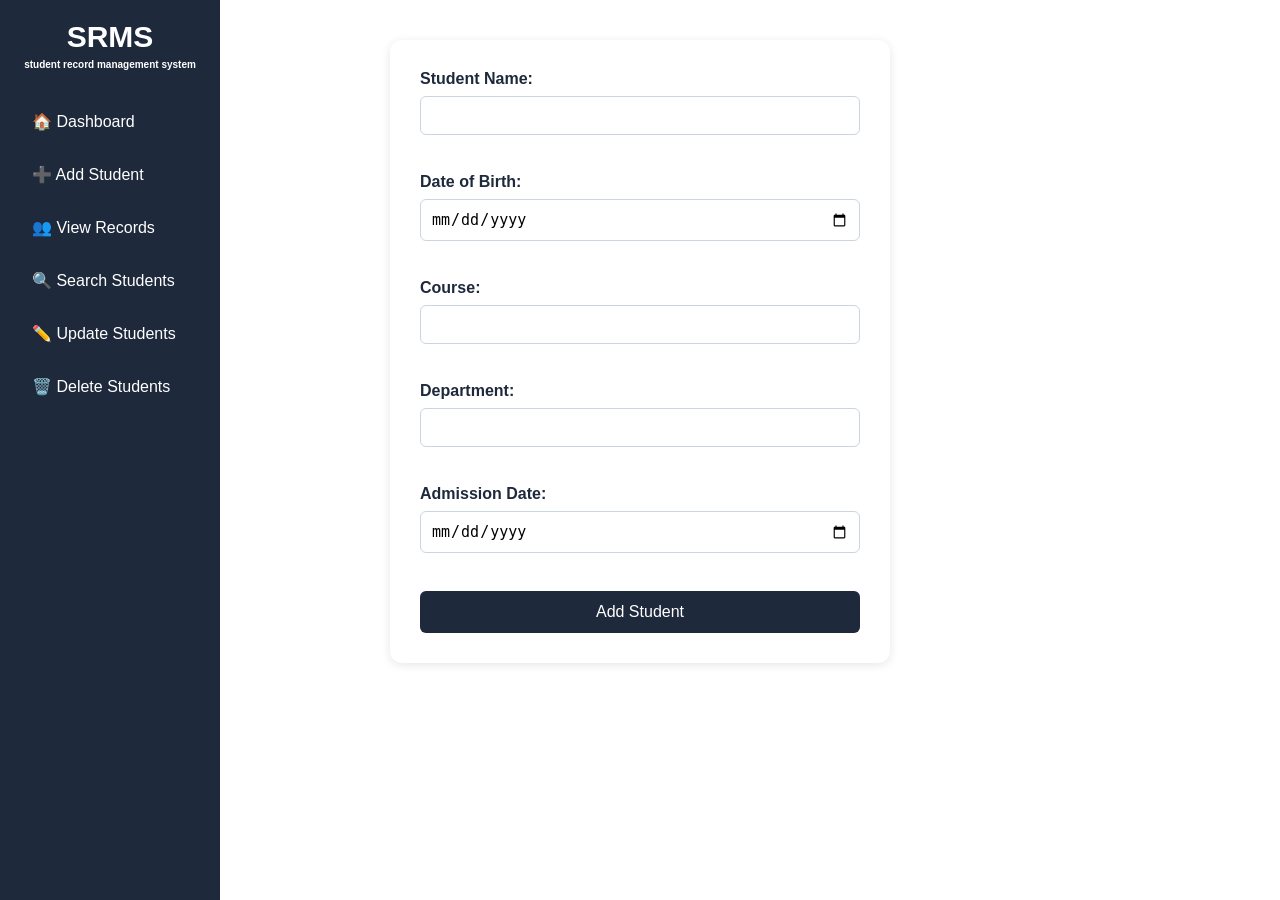
==== add_student.html @ 3e473b67 "add student page added" ====
<!doctype html>
<html lang="en">
  <head>
    <meta charset="UTF-8" />
    <meta name="viewport" content="width=device-width, initial-scale=1.0" />
    <link rel="stylesheet" href="style.css" />
    <title>Add Student</title>
  </head>
  <body>
    <aside>
      <div class="logo">
        <h2>SRMS</h2>
        <p>student record management system</p>
      </div>

      <nav>
        <a href="index.html">🏠 Dashboard</a>
        <a href="add-student.html">➕ Add Student</a>
        <a href="#">👥 View Records</a>
        <a href="#">🔍 Search Students</a>
        <a href="#">✏️ Update Students</a>
        <a href="#">🗑️ Delete Students</a>
      </nav>
    </aside>
    <form>
      <label for="name">Student Name:</label>
      <input type="text" id="name" name="name" required />

      <br /><br />

      <label for="dob">Date of Birth:</label>
      <input type="date" id="dob" name="dob" required />

      <br /><br />

      <label for="course">Course:</label>
      <input type="text" id="course" name="course" required />

      <br /><br />

      <label for="department">Department:</label>
      <input type="text" id="department" name="department" required />

      <br /><br />

      <label for="admission">Admission Date:</label>
      <input type="date" id="admission" name="admission" required />

      <br /><br />

      <button type="submit">Add Student</button>
    </form>
  </body>
</html>
---- style.css ----
/* =========================
   1. Basic setup
   ========================= */

* {
  box-sizing: border-box;
}

body {
  margin: 0;
  font-family: Arial, sans-serif;
}

/* =========================
   2. Sidebar
   ========================= */

aside {
  width: 220px;
  height: 100vh;
  background-color: #1e293b;
  padding: 20px;
  position: fixed;
  left: 0;
  top: 0;
  overflow-y: auto;
}

.logo {
  text-align: center;
  color: white;
  margin-bottom: 30px;
  font-weight: bold;
}

.logo h2 {
  margin: 0;
  font-size: 30px;
}

.logo p {
  margin: 5px 0 0;
  font-size: 10px;
}

/* =========================
   3. Navigation
   ========================= */

nav {
  display: flex;
  flex-direction: column;
  gap: 10px;
}

nav a {
  color: white;
  text-decoration: none;
  padding: 12px;
  border-radius: 5px;
}

nav a:hover {
  background-color: #334155;
}

/* =========================
   4. Main content
   ========================= */

main {
  margin-left: 220px;
  padding: 30px;
}

main h1 {
  margin-top: 0;
}

/* =========================
   5. Dashboard Header
   ========================= */

.dashboard-header {
  background-color: rgb(0, 0, 0);
  padding: 20px 25px;
  border-radius: 10px;
  border: 1px solid #e2e8f0;
  margin-bottom: 25px;
}

.dashboard-header h1 {
  margin: 0;
  color: #f5f4f6;
}

/* =========================
   6. Dashboard Cards
   ========================= */

section {
  display: flex;
  gap: 20px;
}

section div {
  flex: 1;
  background-color: #d0bedb;
  padding: 25px;
  border-radius: 12px;
  box-shadow: 0 2px 8px rgba(0, 0, 0, 0.1);
}

section h2 {
  font-size: 18px;
  margin-top: 0;
  color: #1e293b;
}

section p {
  font-size: 32px;
  font-weight: bold;
  margin-bottom: 0;
  color: #0f172a;
}

/* =========================
   7. Add Student Form
   ========================= */

form {
  width: 100%;
  max-width: 500px;
  margin: 40px auto;
  padding: 30px;
  background-color: white;
  border-radius: 12px;
  box-shadow: 0 2px 10px rgba(0, 0, 0, 0.1);
}

form label {
  display: block;
  margin-bottom: 8px;
  font-weight: bold;
  color: #1e293b;
}

form input {
  width: 100%;
  padding: 10px;
  margin-bottom: 20px;
  border: 1px solid #cbd5e1;
  border-radius: 6px;
  font-size: 15px;
}

form input:focus {
  outline: none;
  border-color: #1e293b;
}

form button {
  width: 100%;
  padding: 12px;
  background-color: #1e293b;
  color: white;
  border: none;
  border-radius: 6px;
  font-size: 16px;
  cursor: pointer;
}

form button:hover {
  background-color: #334155;
}

/* =========================
   8. Tablet / Mobile
   ========================= */

@media (max-width: 900px) {
  aside {
    position: relative;
    width: 100%;
    height: auto;
  }

  main {
    margin-left: 0;
    padding: 20px;
  }

  section {
    flex-direction: column;
  }

  section div {
    width: 100%;
  }

  form {
    margin: 20px auto;
  }
}

/* =========================
   9. Small Mobile Screens
   ========================= */

@media (max-width: 480px) {
  aside {
    padding: 15px;
  }

  .logo h2 {
    font-size: 26px;
  }

  .logo p {
    font-size: 9px;
  }

  nav a {
    padding: 10px;
  }

  main {
    padding: 15px;
  }

  .dashboard-header {
    padding: 15px;
  }

  .dashboard-header h1 {
    font-size: 24px;
  }

  section {
    gap: 15px;
  }

  section div {
    padding: 20px;
  }

  section p {
    font-size: 28px;
  }

  form {
    padding: 20px;
  }
}
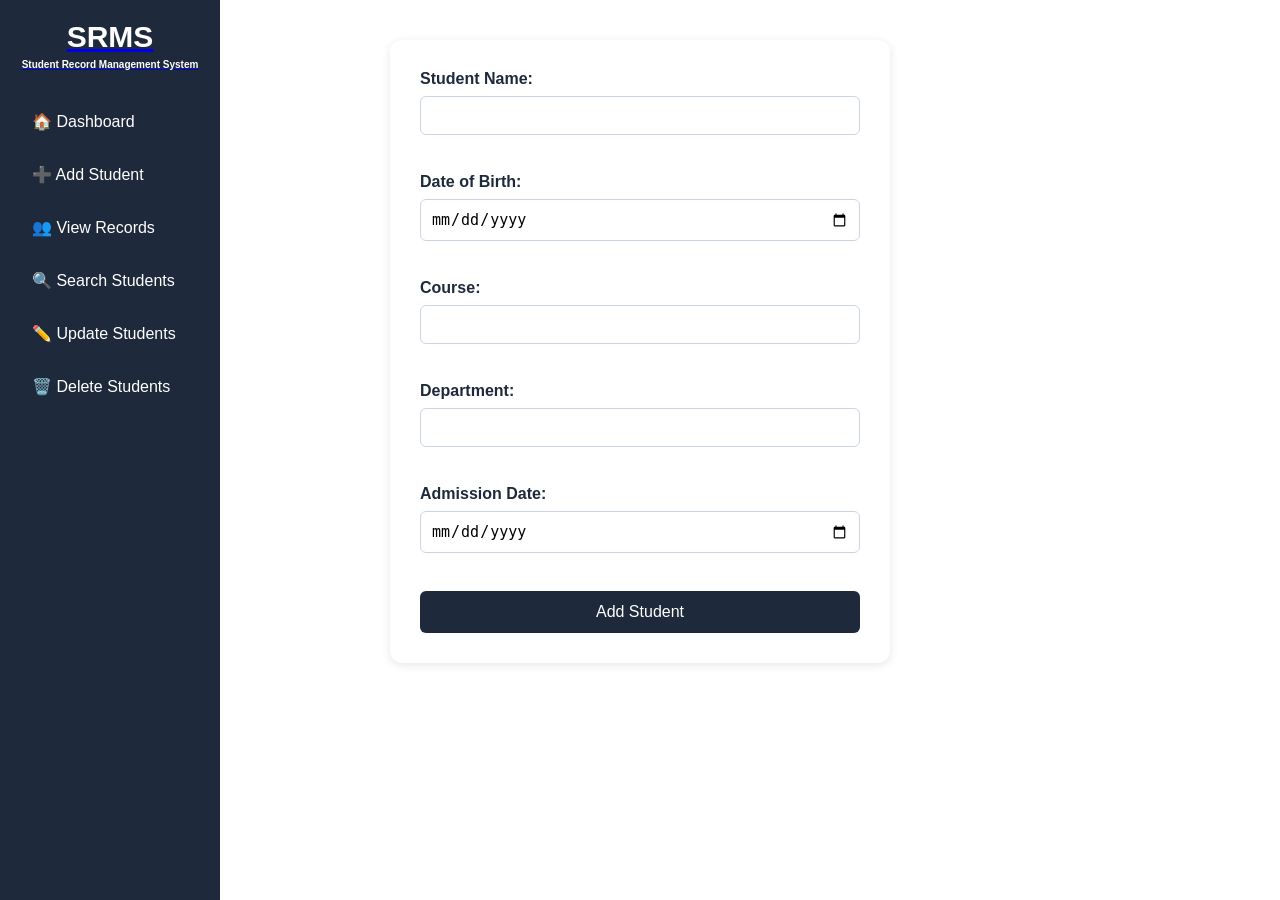
==== commit 903efe09: "Test" ====
--- a/add_student.html
+++ b/add_student.html
@@ -8,18 +8,19 @@
   </head>
   <body>
     <aside>
-      <div class="logo">
-        <h2>SRMS</h2>
-        <p>student record management system</p>
-      </div>
-
+      <a href="index.html"
+        ><div class="logo">
+          <h2>SRMS</h2>
+          <p>Student Record Management System</p>
+        </div></a
+      >
       <nav>
         <a href="index.html">🏠 Dashboard</a>
-        <a href="add-student.html">➕ Add Student</a>
-        <a href="#">👥 View Records</a>
-        <a href="#">🔍 Search Students</a>
-        <a href="#">✏️ Update Students</a>
-        <a href="#">🗑️ Delete Students</a>
+        <a href="add_student.html">➕ Add Student</a>
+        <a href="upcoming.html">👥 View Records</a>
+        <a href="upcoming.html">🔍 Search Students</a>
+        <a href="upcoming.html">✏️ Update Students</a>
+        <a href="upcoming.html">🗑️ Delete Students</a>
       </nav>
     </aside>
     <form>
